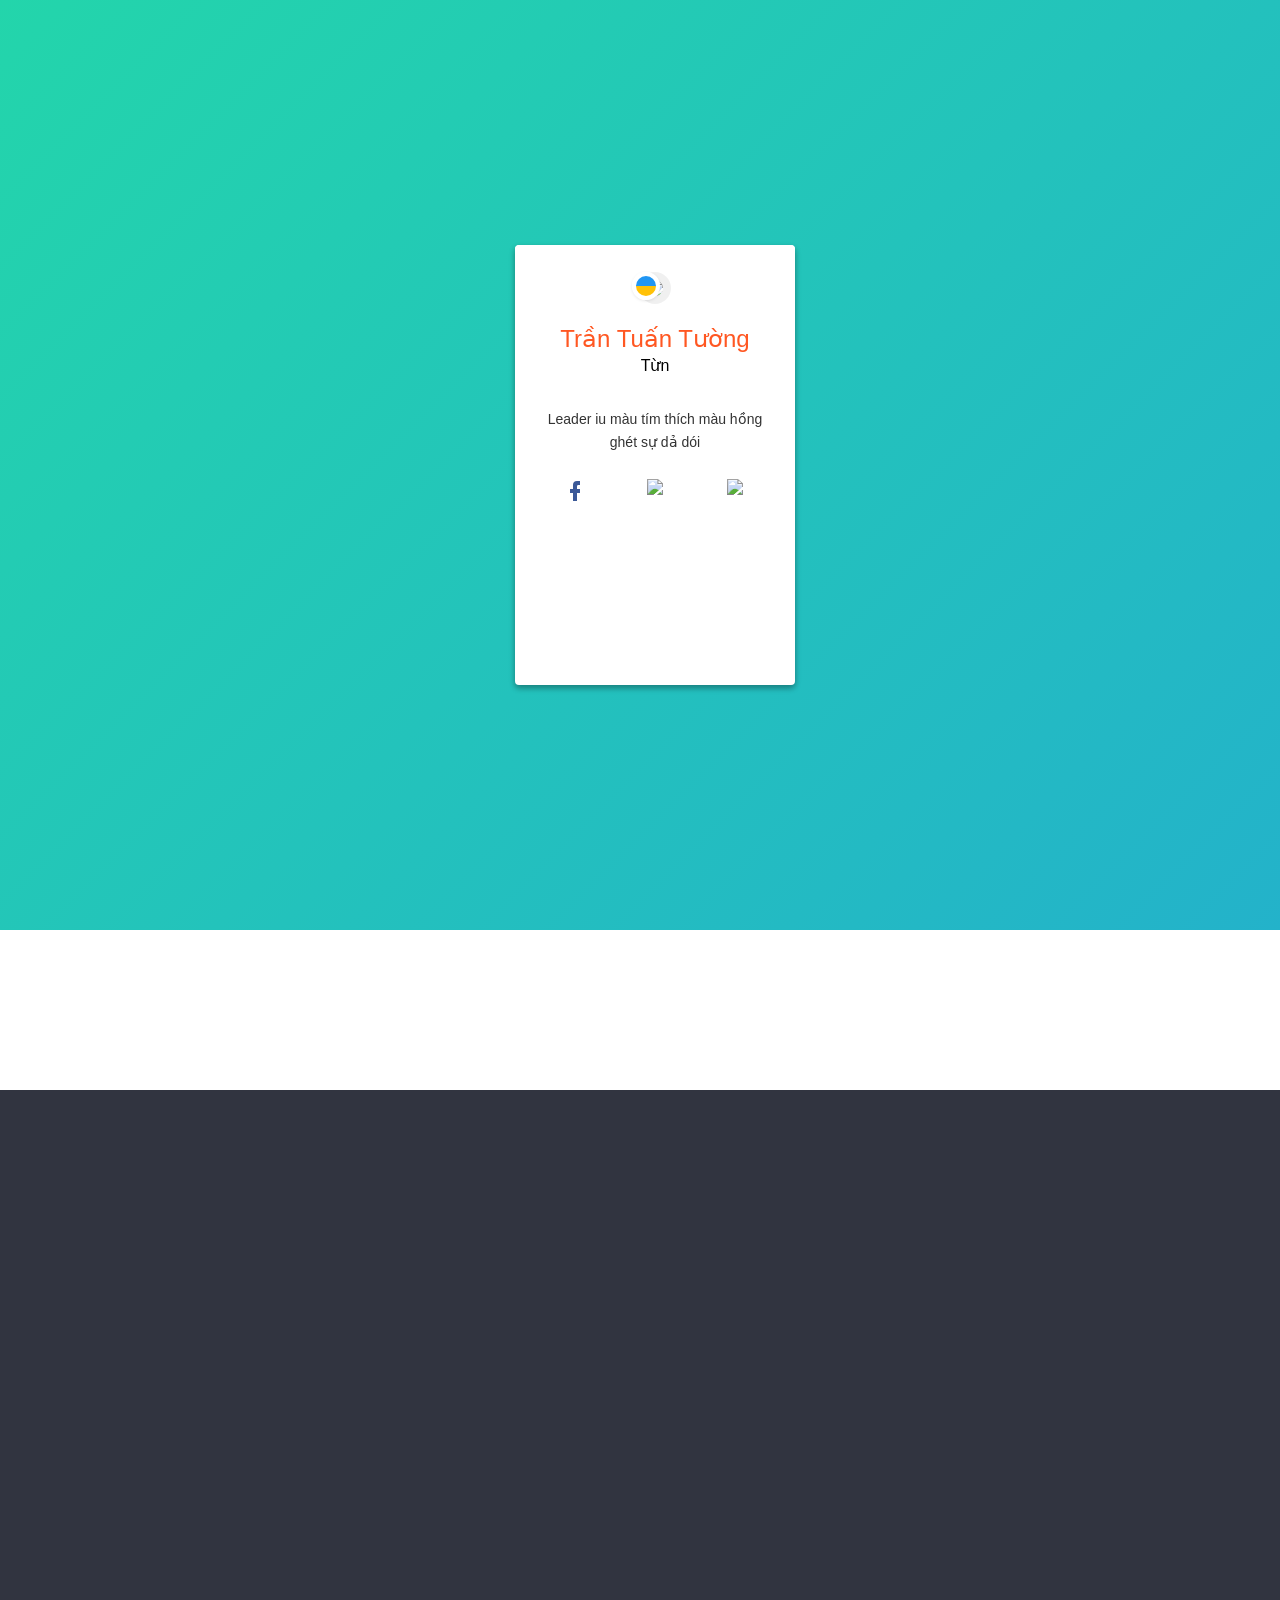
==== index.html @ d32b8d54 "Add files via upload" ====
<!DOCTYPE html>
<html>
<head>
<title>Từn's in4</title>
</head>
<body>

    <link href="main.css" rel="stylesheet"/>
    <div id="gradient" style="width:100%;height:100%;border:0;padding:15px; position:fixed;bottom:0;right:0;top:0;left:0;z-index:999;animation: gradient 10s ease infinite;">
    <aside class="profile-card">
        <header>
            <a href="#">
                <img id="avt" src="https://scontent.xx.fbcdn.net/v/t1.15752-9/277255064_1029667641308838_6102485090752912486_n.jpg?_nc_cat=102&ccb=1-5&_nc_sid=aee45a&_nc_ohc=7iEzgx5LqRQAX_VczFo&_nc_ad=z-m&_nc_cid=0&_nc_ht=scontent.xx&oh=03_AVLDTEzOoc3tFq3b-8UCu_e9IR-CbY4pYrvMOWHlym23Hw&oe=6270468F" />
            </a>
            <h1 id="name">Trần Tuấn Tường</h1>
            <h2 id="nickname">Từn</h2>
        </header>
        <div class="profile-bio">
            <p id="bio">Leader iu màu tím thích màu hồng ghét sự dả dói</p>
       
        </div>
        <ul class="profile-social-links">
            <li class="listSocial">
                <a id="linkFb" href="https://www.facebook.com/tuantuongne">
                    <svg viewBox="0 0 24 24">
                        <path fill="#3b5998" d="M17,2V2H17V6H15C14.31,6 14,6.81 14,7.5V10H14L17,10V14H14V22H10V14H7V10H10V6A4,4 0 0,1 14,2H17Z" />
                    </svg>
                </a>
            </li>
            <li class="listSocial">
                <a id="linkMes" href="//m.me/tuantuongne">
                    <img src="https://img-cache.coccoc.com/image?url=https://upload.wikimedia.org/wikipedia/commons/b/be/Facebook_Messenger_logo_2020.svg&f=w"/>
                </a>
            </li>
            <li class="listSocial">
                <a id="linkTiktok" href="nhatanh.html">
                    <img src="https://scontent.fsgn13-1.fna.fbcdn.net/v/t1.15752-9/277111261_4964789676932556_346238382384127690_n.jpg?_nc_cat=102&ccb=1-5&_nc_sid=ae9488&_nc_ohc=ra3ZfHeccsIAX-yDZWH&_nc_ht=scontent.fsgn13-1.fna&oh=03_AVIHroN0ML_Vxlu8rzvRb2crkeLPha49bh03ODIdO7hD9A&oe=626E24D5"/>
                </a>
            </li>
        </ul>
    </aside>
    </div>
    <script>
      var avt = " https://scontent.xx.fbcdn.net/v/t1.15752-9/277255064_1029667641308838_6102485090752912486_n.jpg?_nc_cat=102&ccb=1-5&_nc_sid=aee45a&_nc_ohc=7iEzgx5LqRQAX_VczFo&_nc_ad=z-m&_nc_cid=0&_nc_ht=scontent.xx&oh=03_AVLDTEzOoc3tFq3b-8UCu_e9IR-CbY4pYrvMOWHlym23Hw&oe=6270468F ";
      var name =  " Trần Tuấn Tường ";
      var nickname = " Từn ";
      var bio =  " Leader iu màu tím thích màu hồng ghét sự dả dói ";
      var linkFb =  " https://www.facebook.com/tuantuongne ";
      var linkMes =  " //m.me/tuantuongne";
      var linkTiktok =  "nhatanh.html";
    </script>
    <script src="main.js" type="text/javascript"></script>
    

</body>
</html>
---- main.css ----
#gradient {
	background: linear-gradient(-45deg, #ee7752, #e73c7e, #23a6d5, #23d5ab);
	background-size: 400% 400%;
	-webkit-animation: gradient 15s ease infinite;
	        animation: gradient 15s ease infinite;
	height: 100vh;
  
    position: fixed;
	padding: 0px;
	margin: 0px;
	width: 100%;
	height: 100%;
	font: normal 14px/1.618em "Roboto", sans-serif;
	-webkit-font-smoothing: antialiased;
  	    animation: type 10s ease-in-out infinite;
    animation-delay: 1s;
}
  @-webkit-keyframes gradient {
	0% {
		background-position: 0% 50%;
	}
	50% {
		background-position: 100% 50%;
	}
	100% {
		background-position: 0% 50%;
	}
}

@keyframes gradient {
	0% {
		background-position: 0% 50%;
	}
	50% {
		background-position: 100% 50%;
	}
	100% {
		background-position: 0% 50%;
	}
}

  html{overflow:hidden;width:100%;height:100%}  
body:before {
    content: "";
    height: 0px;
    padding: 0px;
    border: 110em solid #313440;
	position: absolute;
	left: 50%;
	top: 100%;
    z-index: 2;
    display: block;
    -webkit-border-radius: 50%;
    border-radius: 50%;
	-webkit-transform: translate(-50%, -50%);
	transform: translate(-50%, -50%);
    -webkit-animation: puff_portrait 0.5s 1.8s cubic-bezier(0.55, 0.055, 0.675, 0.19) forwards, borderRadius 0.2s 2.3s linear forwards;
    animation: puff_portrait 0.5s 1.8s cubic-bezier(0.55, 0.055, 0.675, 0.19) forwards, borderRadius 0.2s 2.3s linear forwards;
}
h1, h2 {
    font-weight: 400;
    margin: 0px 0px 5px 0px;
}
h1 {
    font-size: 24px;
}
h2 {
    font-size: 16px;
}
p {
    margin: 0px;
}
.profile-card {
	background: #FFB300;
	width: 56px;
	height: 56px;
	position: absolute;
	left: 50%;
	top: 50%;
    z-index: 2;
	overflow: hidden;
    opacity: 0;
    margin-top: 70px;
	-webkit-transform: translate(-50%, -50%);
	transform: translate(-50%, -50%);
	-webkit-border-radius: 50%;
	border-radius: 50%;
	-webkit-box-shadow: 0px 3px 6px rgba(0, 0, 0, 0.16), 0px 3px 6px rgba(0, 0, 0, 0.23);
	box-shadow: 0px 3px 6px rgba(0 ,0, 0, 0.16), 0px 3px 6px rgba(0, 0, 0, 0.23);
    -webkit-animation: init 0.5s 0.2s cubic-bezier(0.55, 0.055, 0.675, 0.19) forwards, moveDown 1s 0.8s cubic-bezier(0.6, -0.28, 0.735, 0.045) forwards, moveUp 1s 1.8s cubic-bezier(0.175, 0.885, 0.32, 1.275) forwards, materia_landscape 0.5s 2.7s cubic-bezier(0.86, 0, 0.07, 1) forwards;
    animation: init 0.5s 0.2s cubic-bezier(0.55, 0.055, 0.675, 0.19) forwards, moveDown 1s 0.8s cubic-bezier(0.6, -0.28, 0.735, 0.045) forwards, moveUp 1s 1.8s cubic-bezier(0.175, 0.885, 0.32, 1.275) forwards, materia_landscape 0.5s 2.7s cubic-bezier(0.86, 0, 0.07, 1) forwards;
}
.profile-card header {
    width: 179px;
    height: 280px;
    padding: 40px 20px 30px 20px;
    display: inline-block;
    float: left;
    border-right: 2px dashed #EEEEEE;
	background: #FFFFFF;
    color: #000000;
    margin-top: 50px;
    opacity: 0;
    text-align: center;
    -webkit-animation: moveIn 1s 3.1s ease forwards;
    animation: moveIn 1s 3.1s ease forwards;
}
.profile-card header h1 {
    color: #FF5722;
}
.profile-card header a {
    display: inline-block;
    text-align: center;
    position: relative;
    margin: 25px 30px;
}
.profile-card header a:after {
	position: absolute;
    content: "";
	bottom: 3px;
	right: 3px;
	width: 20px;
	height: 20px;
    border: 4px solid #FFFFFF;
    -webkit-transform: scale(0);
    transform: scale(0);
    background: -webkit-linear-gradient(top, #2196F3 0%, #2196F3 50%, #FFC107 50%, #FFC107 100%);
    background: linear-gradient(#2196F3 0%, #2196F3 50%, #FFC107 50%, #FFC107 100%);
    -webkit-border-radius: 50%;
    border-radius: 50%;
    -webkit-box-shadow: 0px 1px 3px rgba(0, 0, 0, 0.1);
    box-shadow: 0px 1px 3px rgba(0, 0, 0, 0.1);
    -webkit-animation: scaleIn 0.3s 3.5s ease forwards;
    animation: scaleIn 0.3s 3.5s ease forwards;
}
.profile-card header a > img {
    width: 120px;
    max-width: 100%;
    -webkit-border-radius: 50%;
    border-radius: 50%;
    -webkit-transition: -webkit-box-shadow 0.3s ease;
    transition: box-shadow 0.3s ease;
    -webkit-box-shadow: 0px 0px 0px 8px rgba(0, 0, 0, 0.06);
    box-shadow: 0px 0px 0px 8px rgba(0, 0, 0, 0.06);
}
.profile-card header a:hover > img {
    -webkit-box-shadow: 0px 0px 0px 12px rgba(0, 0, 0, 0.1);
    box-shadow: 0px 0px 0px 12px rgba(0, 0, 0, 0.1);
}
.profile-card .profile-bio {
    width: 175px;        
    height: 180px;
    display: inline-block;
    float: right;
    padding: 50px 20px 30px 20px;
	background: #FFFFFF;
    color: #333333;
    margin-top: 50px;
    text-align: center;
    opacity: 0;
    -webkit-animation: moveIn 1s 3.1s ease forwards;
    animation: moveIn 1s 3.1s ease forwards;
}
.profile-social-links {
    width: 288px;        
    float: right;
    margin: 0px;
    padding: 15px 20px;
	background: #FFFFFF;
    margin-top: 50px;
    text-align: center;
    opacity: 0;
    -webkit-box-sizing: border-box;
    box-sizing: border-box;
    -webkit-animation: moveIn 1s 3.1s ease forwards;
    animation: moveIn 1s 3.1s ease forwards;
}
.profile-social-links li {
    list-style: none;
    margin: -5px 0px 0px 0px;
    padding: 0px;
    float: left;
    width: 33.3%;
    text-align: center;
}
.profile-social-links li a {
    display: inline-block;
    width: 24px;
    height: 24px;
    padding: 6px;
    position: relative;
    overflow: hidden!important;
    -webkit-border-radius: 50%;
    border-radius: 50%;
}
.profile-social-links li a img {
    position: relative;
    z-index: 1;
}
.profile-social-links li a:before {
    display: block;
    content: "";
    background: rgba(0, 0, 0, 0.3);
    position: absolute;
    left: 0px;
    top: 0px;
    width: 36px;
    height: 36px;
    opacity: 1;
    -webkit-transition: transform 0.4s ease, opacity 1s ease-out;
    transition: transform 0.4s ease, opacity 1s ease-out;
    -webkit-transform: scale3d(0, 0, 1);
    transform: scale3d(0, 0, 1);
    -webkit-border-radius: 50%;
    border-radius: 50%;
}
.profile-social-links li a:hover:before {
    -webkit-animation: ripple 1s ease forwards;
    animation: ripple 1s ease forwards;
}
.profile-social-links li a img,
.profile-social-links li a svg {
    width: 24px;
}


@media screen and (min-aspect-ratio: 4/3) {
    body {
        background-size: 100% auto;
    }
    body:before {
        width: 0px;
    }
    @-webkit-keyframes puff {
        0% {
            top: 100%;
            width: 0px;
            padding-bottom: 0px;
        }
    	100% {
            top: 50%;
            width: 100%;
            padding-bottom: 100%;
        }	
    }
    @keyframes puff {
        0% {
            top: 100%;
            width: 0px;
            padding-bottom: 0px;
        }
    	100% {
            top: 50%;
            width: 100%;
            padding-bottom: 100%;
        }	
    }
}
@media screen and (min-height: 480px) {
	.profile-card {
		-webkit-animation: init 0.5s 0.2s cubic-bezier(0.55, 0.055, 0.675, 0.19) forwards, moveDown 1s 0.8s cubic-bezier(0.6, -0.28, 0.735, 0.045) forwards, moveUp 1s 1.8s cubic-bezier(0.175, 0.885, 0.32, 1.275) forwards, materia_portrait 0.5s 2.7s cubic-bezier(0.86, 0, 0.07, 1) forwards;
		animation: init 0.5s 0.2s cubic-bezier(0.55, 0.055, 0.675, 0.19) forwards, moveDown 1s 0.8s cubic-bezier(0.6, -0.28, 0.735, 0.045) forwards, moveUp 1s 1.8s cubic-bezier(0.175, 0.885, 0.32, 1.275) forwards, materia_portrait 0.5s 2.7s cubic-bezier(0.86, 0, 0.07, 1) forwards;
	}
	.profile-card header {
        width: auto;
        height: auto;
        padding: 30px 20px;
        display: block;
        float: none;
        border-right: none;
    }
    .profile-card .profile-bio {
        width: auto;
        height: auto;
        padding: 15px 20px 30px 20px;
        display: block;
        float: none; 
    }
    .profile-social-links {
        width: 100%;       
        display: block;
        float: none; 
    }
}
@media screen and (min-aspect-ratio: 4/3) {
    body {
        background-size: 100% auto;
    }
    body:before {
        width: 0px;
		-webkit-animation: puff_landscape 0.5s 1.8s cubic-bezier(0.55, 0.055, 0.675, 0.19) forwards, borderRadius 0.2s 2.3s linear forwards;
		animation: puff_landscape 0.5s 1.8s cubic-bezier(0.55, 0.055, 0.675, 0.19) forwards, borderRadius 0.2s 2.3s linear forwards;
	}
}
@-webkit-keyframes init {
    0% {
    	width: 0px;
    	height: 0px;
    }
	100% {
        width: 56px;
        height: 56px;
        margin-top: 0px;
        opacity: 1;
    }	
}
@keyframes init {
    0% {
    	width: 0px;
    	height: 0px;
    }
	100% {
        width: 56px;
        height: 56px;
        margin-top: 0px;
        opacity: 1;
    }	
}
@-webkit-keyframes puff_portrait {
    0% {
        top: 100%;
        height: 0px;
        padding: 0px;
    }
	100% {
        top: 50%;
        height: 100%;
        padding: 0px 100%;
    }	
}
@keyframes puff_portrait {
    0% {
        top: 100%;
        height: 0px;
        padding: 0px;
    }
	100% {
        top: 50%;
        height: 100%;
        padding: 0px 100%;
    }	
}
@-webkit-keyframes puff_landscape {
	0% {
		top: 100%;
		width: 0px;
		padding-bottom: 0px;
	}
	100% {
		top: 50%;
		width: 100%;
		padding-bottom: 100%;
	}	
}
@keyframes puff_landscape {
	0% {
		top: 100%;
		width: 0px;
		padding-bottom: 0px;
	}
	100% {
		top: 50%;
		width: 100%;
		padding-bottom: 100%;
	}	
}
@-webkit-keyframes borderRadius {
    0% {
        -webkit-border-radius: 50%;
    }
	100% {
        -webkit-border-radius: 0px;
    }	
}
@keyframes borderRadius {
    0% {
        -webkit-border-radius: 50%;
    }
	100% {
        border-radius: 0px;
    }	
}
@-webkit-keyframes moveDown {
    0% {
   	    top: 50%;
    }
	50% {
	   top: 40%;
    }
    100% {
       top: 100%;
    }	
}
@keyframes moveDown {
    0% {
   	    top: 50%;
    }
	50% {
	   top: 40%;
    }
    100% {
       top: 100%;
    }	
}
@-webkit-keyframes moveUp {
    0% {
        background: #FFB300;
        top: 100%;
    }
	50% {
	   top: 40%;
    }
    100% {
       top: 50%;
       background: #E0E0E0;
    }	
}
@keyframes moveUp {
    0% {
        background: #FFB300;
        top: 100%;
    }
	50% {
	   top: 40%;
    }
    100% {
       top: 50%;
       background: #E0E0E0;
    }	
}
@-webkit-keyframes materia_landscape {
    0% {
        background: #E0E0E0;
    }
    50% {
        -webkit-border-radius: 4px;
    }
    100% {
        width: 440px;
        height: 280px;
        background: #FFFFFF;
        -webkit-border-radius: 4px;
    }
}
@keyframes materia_landscape {
    0% {
        background: #E0E0E0;
    }
    50% {
        border-radius: 4px;
    }
    100% {
        width: 440px;
        height: 280px;
        background: #FFFFFF;
        border-radius: 4px;
    }
}
@-webkit-keyframes materia_portrait {
	0% {
		background: #E0E0E0;
	}
	50% {
		-webkit-border-radius: 4px;
	}
	100% {
		width: 280px;
		height: 440px;
		background: #FFFFFF;
		-webkit-border-radius: 4px;
	}
}
@keyframes materia_portrait {
	0% {
		background: #E0E0E0;
	}
	50% {
		border-radius: 4px;
	}
	100% {
		width: 280px;
		height: 440px;
		background: #FFFFFF;
		border-radius: 4px;
	}
}
@-webkit-keyframes moveIn {
    0% {
        margin-top: 50px;
        opacity: 0;
    }
	100% { 
        opacity: 1;
        margin-top: -20px;
    }	
}
@keyframes moveIn {
    0% {
        margin-top: 50px;
        opacity: 0;
    }
	100% { 
        opacity: 1;
        margin-top: -20px;
    }	
}
@-webkit-keyframes scaleIn {
    0% {
        -webkit-transform: scale(0);
    }
	100% { 
        -webkit-transform: scale(1);
    }	
}
@keyframes scaleIn {
    0% {
        transform: scale(0);
    }
	100% { 
        transform: scale(1);
    }	
}
@-webkit-keyframes ripple {
    0% {
        transform: scale3d(0, 0, 0); 
    }
    50%, 100% {
        -webkit-transform: scale3d(1, 1, 1);
    }
    100% {
        opacity: 0;
    }
}
@keyframes ripple {
    0% {
        transform: scale3d(0, 0, 0); 
    }
    50%, 100% {
        transform: scale3d(1, 1, 1);
    }
    100% {
        opacity: 0;
    }
}
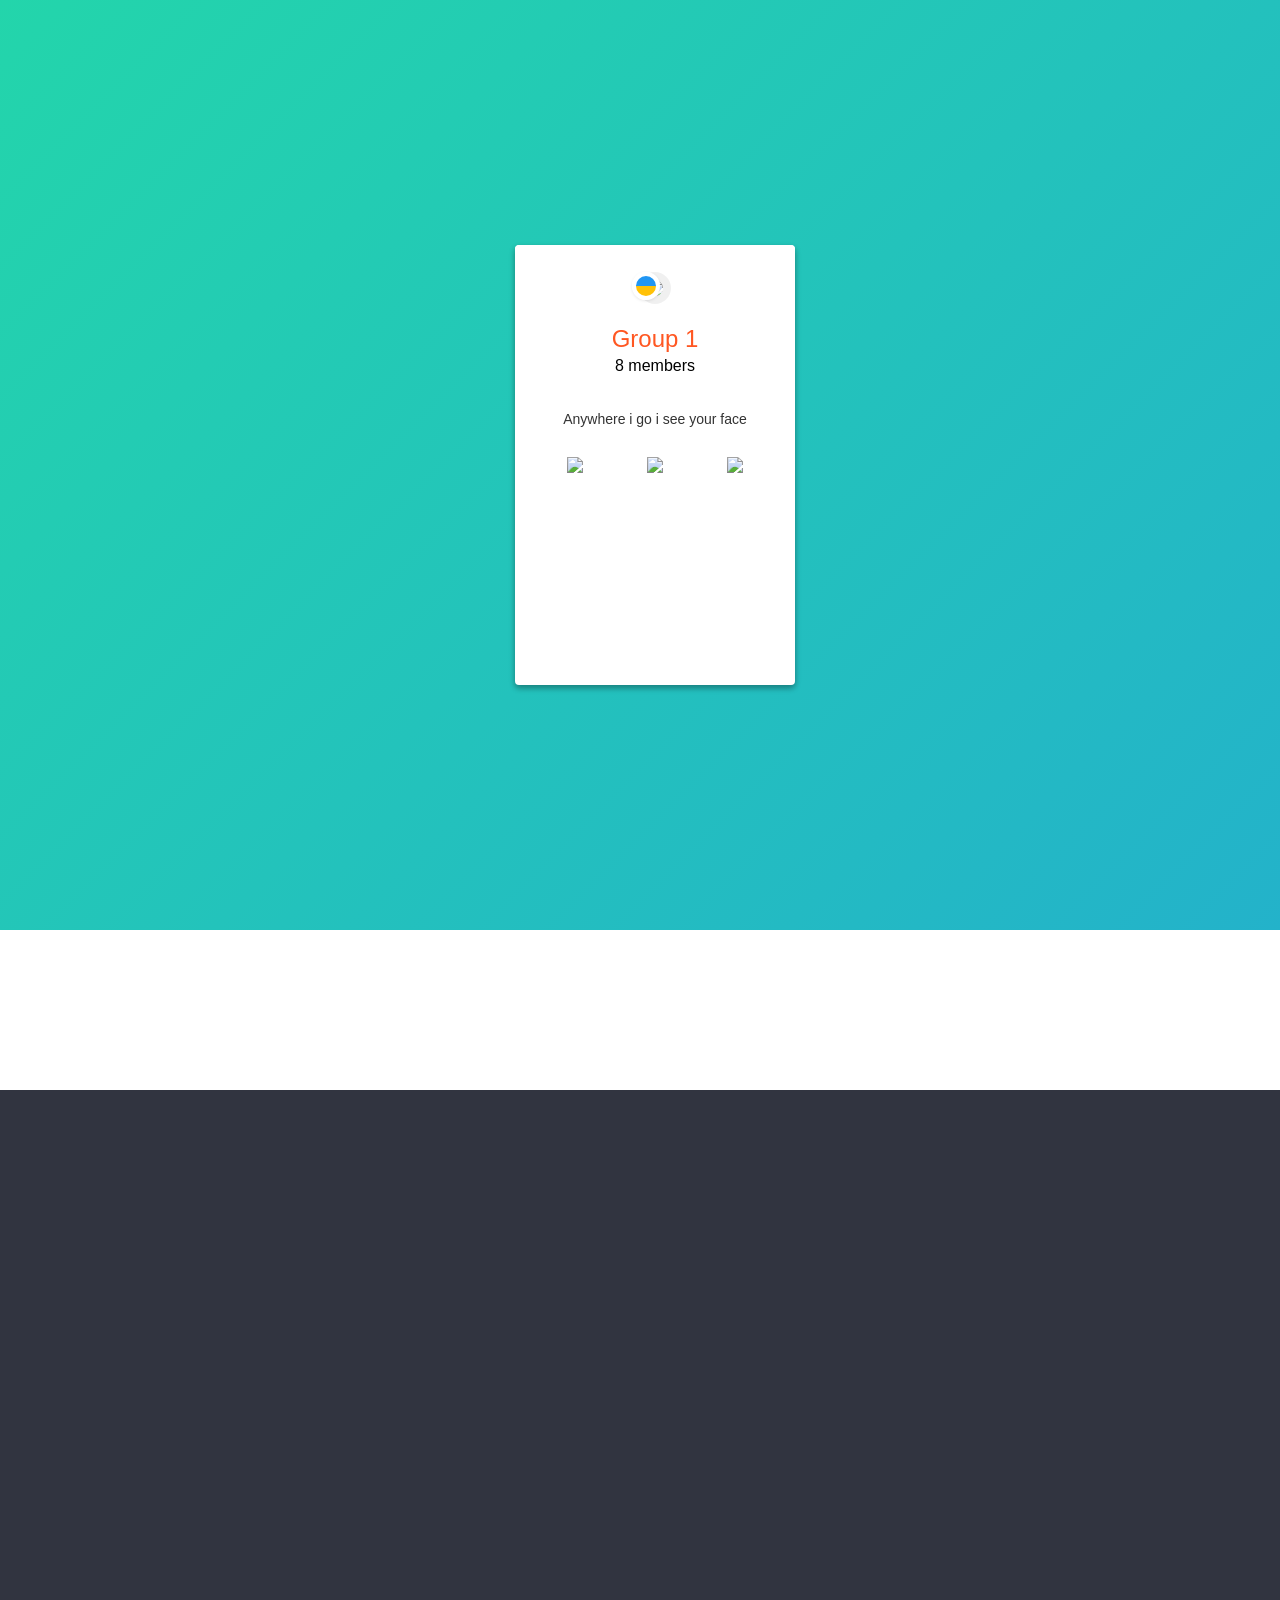
==== commit 472dbbf2: "Update index.html" ====
--- a/index.html
+++ b/index.html
@@ -1,7 +1,7 @@
 <!DOCTYPE html>
 <html>
 <head>
-<title>Từn's in4</title>
+<title>Group 1's in4</title>
 </head>
 <body>
 
@@ -10,30 +10,31 @@
     <aside class="profile-card">
         <header>
             <a href="#">
-                <img id="avt" src="https://scontent.xx.fbcdn.net/v/t1.15752-9/277255064_1029667641308838_6102485090752912486_n.jpg?_nc_cat=102&ccb=1-5&_nc_sid=aee45a&_nc_ohc=7iEzgx5LqRQAX_VczFo&_nc_ad=z-m&_nc_cid=0&_nc_ht=scontent.xx&oh=03_AVLDTEzOoc3tFq3b-8UCu_e9IR-CbY4pYrvMOWHlym23Hw&oe=6270468F" />
+                <img id="avt" src="GROUP 1.gif" />
             </a>
-            <h1 id="name">Trần Tuấn Tường</h1>
-            <h2 id="nickname">Từn</h2>
+            <h1 id="name">Group 1</h1>
+            <h2 id="nickname">8 members</h2>
         </header>
         <div class="profile-bio">
-            <p id="bio">Leader iu màu tím thích màu hồng ghét sự dả dói</p>
+            <p id="bio">Anywhere i go i see your face</p>
        
         </div>
         <ul class="profile-social-links">
             <li class="listSocial">
-                <a id="linkFb" href="https://www.facebook.com/tuantuongne">
-                    <svg viewBox="0 0 24 24">
+                <a id="linkFb" href="khue.html">
+                    <!-- <svg viewBox="0 0 24 24">
                         <path fill="#3b5998" d="M17,2V2H17V6H15C14.31,6 14,6.81 14,7.5V10H14L17,10V14H14V22H10V14H7V10H10V6A4,4 0 0,1 14,2H17Z" />
-                    </svg>
+                    </svg> -->
+                    <img src="https://scontent.xx.fbcdn.net/v/t1.15752-9/277703085_1181845495969632_6409596768242820490_n.jpg?_nc_cat=108&ccb=1-5&_nc_sid=aee45a&_nc_ohc=SPD3KCX5wvsAX8t4wO3&_nc_ad=z-m&_nc_cid=0&_nc_ht=scontent.xx&oh=03_AVI6PDRb1D1GUJcq6LgKUWaQwaTwouU9-EX0RiMBAl5zJg&oe=62710A3C"/>
                 </a>
             </li>
             <li class="listSocial">
-                <a id="linkMes" href="//m.me/tuantuongne">
-                    <img src="https://img-cache.coccoc.com/image?url=https://upload.wikimedia.org/wikipedia/commons/b/be/Facebook_Messenger_logo_2020.svg&f=w"/>
+                <a id="linkMes" href="https://group1hdes.github.io/">
+                    <img src="https://www.mcicon.com/wp-content/uploads/2020/12/Holidays_Game_1-copy-11.jpg"/>
                 </a>
             </li>
             <li class="listSocial">
-                <a id="linkTiktok" href="nhatanh.html">
+                <a id="linkTiktok" href="tuong.html">
                     <img src="https://scontent.fsgn13-1.fna.fbcdn.net/v/t1.15752-9/277111261_4964789676932556_346238382384127690_n.jpg?_nc_cat=102&ccb=1-5&_nc_sid=ae9488&_nc_ohc=ra3ZfHeccsIAX-yDZWH&_nc_ht=scontent.fsgn13-1.fna&oh=03_AVIHroN0ML_Vxlu8rzvRb2crkeLPha49bh03ODIdO7hD9A&oe=626E24D5"/>
                 </a>
             </li>
@@ -41,16 +42,16 @@
     </aside>
     </div>
     <script>
-      var avt = " https://scontent.xx.fbcdn.net/v/t1.15752-9/277255064_1029667641308838_6102485090752912486_n.jpg?_nc_cat=102&ccb=1-5&_nc_sid=aee45a&_nc_ohc=7iEzgx5LqRQAX_VczFo&_nc_ad=z-m&_nc_cid=0&_nc_ht=scontent.xx&oh=03_AVLDTEzOoc3tFq3b-8UCu_e9IR-CbY4pYrvMOWHlym23Hw&oe=6270468F ";
-      var name =  " Trần Tuấn Tường ";
-      var nickname = " Từn ";
-      var bio =  " Leader iu màu tím thích màu hồng ghét sự dả dói ";
-      var linkFb =  " https://www.facebook.com/tuantuongne ";
-      var linkMes =  " //m.me/tuantuongne";
-      var linkTiktok =  "nhatanh.html";
+      var avt = " GROUP 1.gif ";
+      var name =  " Group 1 ";
+      var nickname = " 8 members ";
+      var bio =  " Anywhere i go i see your face ";
+      var linkFb =  " khue.html ";
+      var linkMes =  " https://group1hdes.github.io/";
+      var linkTiktok =  "tuong.html";
     </script>
     <script src="main.js" type="text/javascript"></script>
     
 
 </body>
-</html>+</html>
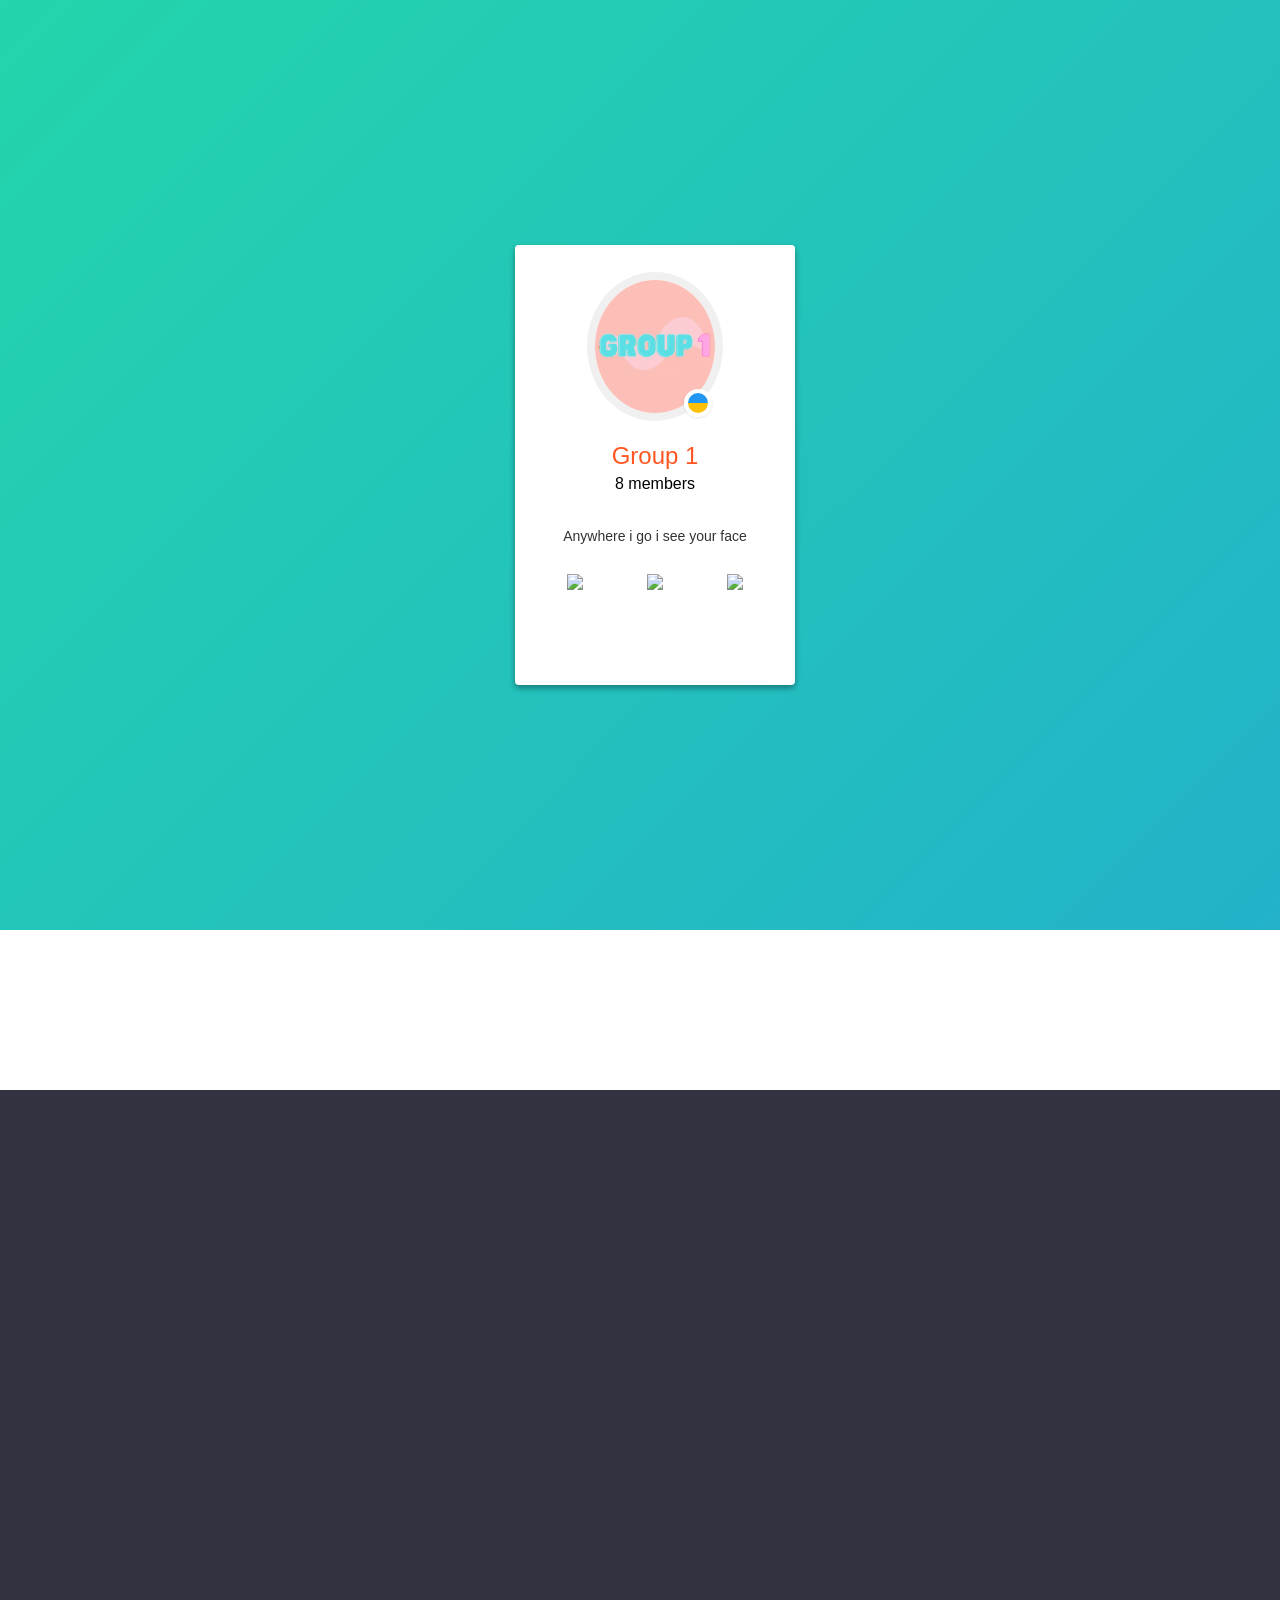
==== commit 157c0a2f: "Update index.html" ====
--- a/index.html
+++ b/index.html
@@ -1,7 +1,7 @@
 <!DOCTYPE html>
 <html>
 <head>
-<title>Group 1's in4</title>
+<title>Group 1's In4</title>
 </head>
 <body>
 
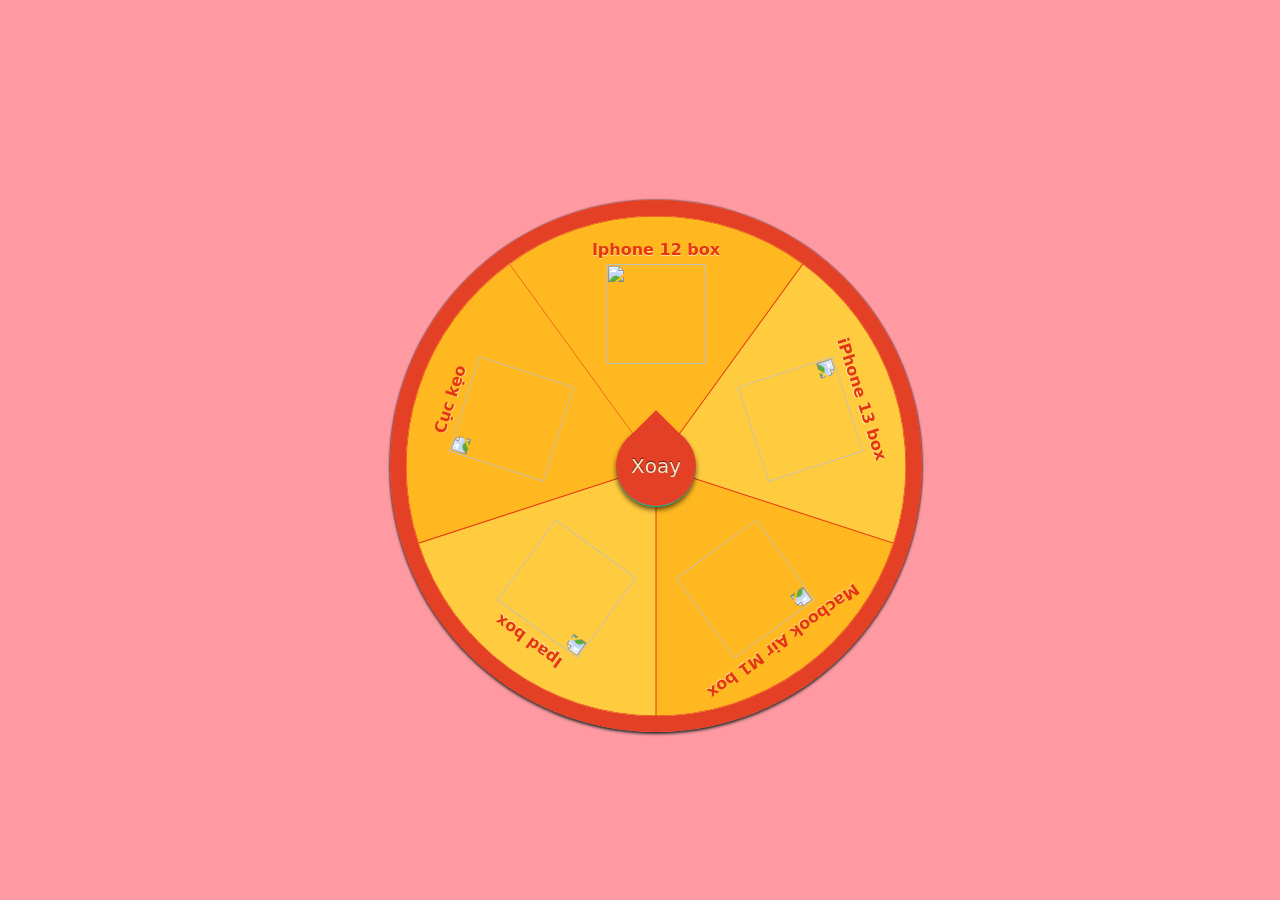
==== commit 26abb8a3: "Add files via upload" ====
--- a/index.html
+++ b/index.html
@@ -1,57 +1,165 @@
-<!DOCTYPE html>
-<html>
-<head>
-<title>Group 1's In4</title>
-</head>
-<body>
-
-    <link href="main.css" rel="stylesheet"/>
-    <div id="gradient" style="width:100%;height:100%;border:0;padding:15px; position:fixed;bottom:0;right:0;top:0;left:0;z-index:999;animation: gradient 10s ease infinite;">
-    <aside class="profile-card">
-        <header>
-            <a href="#">
-                <img id="avt" src="GROUP 1.gif" />
-            </a>
-            <h1 id="name">Group 1</h1>
-            <h2 id="nickname">8 members</h2>
-        </header>
-        <div class="profile-bio">
-            <p id="bio">Anywhere i go i see your face</p>
-       
-        </div>
-        <ul class="profile-social-links">
-            <li class="listSocial">
-                <a id="linkFb" href="khue.html">
-                    <!-- <svg viewBox="0 0 24 24">
-                        <path fill="#3b5998" d="M17,2V2H17V6H15C14.31,6 14,6.81 14,7.5V10H14L17,10V14H14V22H10V14H7V10H10V6A4,4 0 0,1 14,2H17Z" />
-                    </svg> -->
-                    <img src="https://scontent.xx.fbcdn.net/v/t1.15752-9/277703085_1181845495969632_6409596768242820490_n.jpg?_nc_cat=108&ccb=1-5&_nc_sid=aee45a&_nc_ohc=SPD3KCX5wvsAX8t4wO3&_nc_ad=z-m&_nc_cid=0&_nc_ht=scontent.xx&oh=03_AVI6PDRb1D1GUJcq6LgKUWaQwaTwouU9-EX0RiMBAl5zJg&oe=62710A3C"/>
-                </a>
-            </li>
-            <li class="listSocial">
-                <a id="linkMes" href="https://group1hdes.github.io/">
-                    <img src="https://www.mcicon.com/wp-content/uploads/2020/12/Holidays_Game_1-copy-11.jpg"/>
-                </a>
-            </li>
-            <li class="listSocial">
-                <a id="linkTiktok" href="tuong.html">
-                    <img src="https://scontent.fsgn13-1.fna.fbcdn.net/v/t1.15752-9/277111261_4964789676932556_346238382384127690_n.jpg?_nc_cat=102&ccb=1-5&_nc_sid=ae9488&_nc_ohc=ra3ZfHeccsIAX-yDZWH&_nc_ht=scontent.fsgn13-1.fna&oh=03_AVIHroN0ML_Vxlu8rzvRb2crkeLPha49bh03ODIdO7hD9A&oe=626E24D5"/>
-                </a>
-            </li>
-        </ul>
-    </aside>
-    </div>
-    <script>
-      var avt = " GROUP 1.gif ";
-      var name =  " Group 1 ";
-      var nickname = " 8 members ";
-      var bio =  " Anywhere i go i see your face ";
-      var linkFb =  " khue.html ";
-      var linkMes =  " https://group1hdes.github.io/";
-      var linkTiktok =  "tuong.html";
-    </script>
-    <script src="main.js" type="text/javascript"></script>
-    
-
-</body>
-</html>
+<!DOCTYPE html>
+<html lang="en">
+  <head>
+    <meta charset="UTF-8" />
+    <meta name="viewport" content="width=device-width, initial-scale=1.0" />
+    <title>Ét Ô Ét</title>
+    <link rel="stylesheet" href="css/typo/typo.css" />
+    <link rel="stylesheet" href="css/hc-canvas-luckwheel.css" />
+    <style>
+      .hc-luckywheel{
+        position:fixed;
+        top: 50%;
+        left: 50%;
+        margin-top: -250px;
+        margin-left: -250px;
+      }
+    </style>
+  </head>
+  <body class="bg">
+    <div class="wrapper typo" id="wrapper">
+      <section id="luckywheel" class="hc-luckywheel">
+        <div class="hc-luckywheel-container">
+          <canvas class="hc-luckywheel-canvas" width="500px" height="500px"
+            >Vòng Xoay May Mắn</canvas
+          >
+        </div>
+        <a class="hc-luckywheel-btn" href="javascript:;">Xoay</a>
+      </section>
+    </div>
+</style>
+    <script src="https://cdn.jsdelivr.net/npm/sweetalert2@9"></script>
+    <script src="js/hc-canvas-luckwheel.js"></script>
+    <script>
+      var isPercentage = true;
+      var prizes = [
+              {
+                text: "Iphone 12 box",
+                img: "https://p.turbosquid.com/ts-thumb/ab/6zLSIH/Od/12box50001/png/1627377683/600x600/fit_q87/d6d2e4004cd1f71a2582e50f79b766625e06d229/12box50001.jpg",
+                number: 1, // 1%,
+                percentpage: 0.2 // 1%
+              },
+              {
+                text: "iPhone 13 box",
+                img: "https://www.tilifony.com/content/media/large/adf5bd5f-iphone-13-box-content.png",
+                number: 1,
+                percentpage: 0.2 // 5%
+              },
+              {
+                text: "Macbook Air M1 box",
+                img: "https://masta.vn/wp-content/uploads/2020/11/macbook-air_gold-rose-chay-m1.jpg",
+                number : 1,
+                percentpage: 0.2 // 10%
+              },
+              {
+                text: "Ipad box",
+                img: "https://i.ytimg.com/vi/fHwFkYZi-uQ/hq720.jpg?sqp=-oaymwEhCK4FEIIDSFryq4qpAxMIARUAAAAAGAElAADIQj0AgKJD&rs=AOn4CLA6bpD-Mb605tuadlKJPqqP9rCrWA",
+                number: 1,
+                percentpage: 0.2 // 24%
+              },
+              {
+                text: "Cục kẹo",
+                img: "https://cdn.pixabay.com/photo/2020/01/29/19/10/lollypop-4803370_960_720.png",
+                number: 1,
+                percentpage: 0.2 // 60%
+              },
+            ];
+      document.addEventListener(
+        "DOMContentLoaded",
+        function() {
+          hcLuckywheel.init({
+            id: "luckywheel",
+            config: function(callback) {
+              callback &&
+                callback(prizes);
+            },
+            mode : "both",
+            getPrize: function(callback) {
+              var rand = randomIndex(prizes);
+              var chances = rand;
+              callback && callback([rand, chances]);
+            },
+            gotBack: function(data) {
+              if(data == null){
+                Swal.fire(
+                  'Chương trình kết thúc',
+                  'Đã hết phần thưởng',
+                  'error'
+                )
+              } else if (data == 'Chúc bạn may mắn lần sau'){
+                Swal.fire(
+                  'Bạn không trúng thưởng',
+                  data,
+                  'error'
+                )
+              } else{
+                Swal.fire(
+                  'Đã trúng giải',
+                  data,
+                  'success'
+                )
+              }
+            }
+          });
+        },
+        false
+      );
+      function randomIndex(prizes){
+        if(isPercentage){
+          var counter = 1;
+          for (let i = 0; i < prizes.length; i++) {
+            if(prizes[i].number == 0){
+              counter++
+            }
+          }
+          if(counter == prizes.length){
+            return null
+          }
+          let rand = Math.random();
+          let prizeIndex = null;
+          console.log(rand);
+          switch (true) {
+            case rand < prizes[4].percentpage:
+              prizeIndex = 4 ;
+              break;
+            case rand < prizes[4].percentpage + prizes[3].percentpage:
+              prizeIndex = 3;
+              break;
+            case rand < prizes[4].percentpage + prizes[3].percentpage + prizes[2].percentpage:
+              prizeIndex = 2;
+              break;
+            case rand < prizes[4].percentpage + prizes[3].percentpage + prizes[2].percentpage + prizes[1].percentpage:
+              prizeIndex = 1;
+              break;  
+            case rand < prizes[4].percentpage + prizes[3].percentpage + prizes[2].percentpage + prizes[1].percentpage  + prizes[0].percentpage:
+              prizeIndex = 0;
+              break;  
+          }
+          if(prizes[prizeIndex].number != 0){
+            prizes[prizeIndex].number = prizes[prizeIndex].number - 1
+            return prizeIndex
+          }else{
+            return randomIndex(prizes)
+          }
+        }else{
+          var counter = 0;
+          for (let i = 0; i < prizes.length; i++) {
+            if(prizes[i].number == 0){
+              counter++
+            }
+          }
+          if(counter == prizes.length){
+            return null
+          }
+          var rand = (Math.random() * (prizes.length)) >>> 0;
+          if(prizes[rand].number != 0){
+            prizes[rand].number = prizes[rand].number - 1
+            return rand
+          }else{
+            return randomIndex(prizes)
+          }
+        }
+      }
+    </script>
+  </body>
+</html>
--- a/css/typo/typo.css
+++ b/css/typo/typo.css
@@ -0,0 +1,309 @@
+@charset "utf-8";
+
+html {
+  color: #333;
+  background: #fff;
+  -webkit-text-size-adjust: 100%;
+  -ms-text-size-adjust: 100%;
+  text-rendering: optimizelegibility;
+}
+
+html.borderbox *, html.borderbox *:before, html.borderbox *:after {
+  -moz-box-sizing: border-box;
+  -webkit-box-sizing: border-box;
+  box-sizing: border-box;
+}
+
+body, dl, dt, dd, ul, ol, li, h1, h2, h3, h4, h5, h6, pre, code, form, fieldset, legend, input, textarea, p, blockquote, th, td, hr, button, article, aside, details, figcaption, figure, footer, header, menu, nav, section {
+  margin: 0;
+  padding: 0;
+}
+
+article, aside, details, figcaption, figure, footer, header, menu, nav, section {
+  display: block;
+}
+
+audio, canvas, video {
+  display: inline-block;
+}
+
+body, button, input, select, textarea {
+  font: 300 1em/1.8 PingFang SC, Lantinghei SC, Microsoft Yahei, Hiragino Sans GB, Microsoft Sans Serif, WenQuanYi Micro Hei, sans;
+}
+
+button::-moz-focus-inner,
+input::-moz-focus-inner {
+  padding: 0;
+  border: 0;
+}
+
+table {
+  border-collapse: collapse;
+  border-spacing: 0;
+}
+
+fieldset, img {
+  border: 0;
+}
+
+blockquote {
+  position: relative;
+  color: #999;
+  font-weight: 400;
+  border-left: 1px solid #1abc9c;
+  padding-left: 1em;
+  margin: 1em 3em 1em 2em;
+}
+
+@media only screen and ( max-width: 640px ) {
+  blockquote {
+    margin: 1em 0;
+  }
+}
+
+acronym, abbr {
+  border-bottom: 1px dotted;
+  font-variant: normal;
+}
+
+abbr {
+  cursor: help;
+}
+
+del {
+  text-decoration: line-through;
+}
+
+address, caption, cite, code, dfn, em, th, var {
+  font-style: normal;
+  font-weight: 400;
+}
+
+ul, ol {
+  list-style: none;
+}
+
+caption, th {
+  text-align: left;
+}
+
+q:before, q:after {
+  content: '';
+}
+
+sub, sup {
+  font-size: 75%;
+  line-height: 0;
+  position: relative;
+}
+
+:root sub, :root sup {
+  vertical-align: baseline; /* for ie9 and other modern browsers */
+}
+
+sup {
+  top: -0.5em;
+}
+
+sub {
+  bottom: -0.25em;
+}
+
+a {
+  color: #1abc9c;
+}
+
+a:hover {
+  text-decoration: underline;
+}
+
+.typo a {
+  border-bottom: 1px solid #1abc9c;
+}
+
+.typo a:hover {
+  border-bottom-color: #555;
+  color: #555;
+  text-decoration: none;
+}
+
+ins, a {
+  text-decoration: none;
+}
+
+u, .typo-u {
+  text-decoration: underline;
+}
+
+mark {
+  background: #fffdd1;
+  border-bottom: 1px solid #ffedce;
+  padding: 2px;
+  margin: 0 5px;
+}
+
+pre, code, pre tt {
+  font-family: Courier, 'Courier New', monospace;
+}
+
+pre {
+  background: #f8f8f8;
+  border: 1px solid #ddd;
+  padding: 1em 1.5em;
+  display: block;
+  -webkit-overflow-scrolling: touch;
+}
+
+hr {
+  border: none;
+  border-bottom: 1px solid #cfcfcf;
+  margin-bottom: 0.8em;
+  height: 10px;
+}
+
+small, .typo-small,
+figcaption {
+  font-size: 0.9em;
+  color: #888;
+}
+
+strong, b {
+  font-weight: bold;
+  color: #000;
+}
+
+[draggable] {
+  cursor: move;
+}
+
+.clearfix:before, .clearfix:after {
+  content: "";
+  display: table;
+}
+
+.clearfix:after {
+  clear: both;
+}
+
+.clearfix {
+  zoom: 1;
+}
+
+.textwrap, .textwrap td, .textwrap th {
+  word-wrap: break-word;
+  word-break: break-all;
+}
+
+.textwrap-table {
+  table-layout: fixed;
+}
+
+.serif {
+  font-family: Palatino, Optima, Georgia, serif;
+}
+
+.typo p, .typo pre, .typo ul, .typo ol, .typo dl, .typo form, .typo hr, .typo table,
+.typo-p, .typo-pre, .typo-ul, .typo-ol, .typo-dl, .typo-form, .typo-hr, .typo-table, blockquote {
+  margin-bottom: 1.2em
+}
+
+h1, h2, h3, h4, h5, h6 {
+  font-family: PingFang SC, Verdana, Helvetica Neue, Microsoft Yahei, Hiragino Sans GB, Microsoft Sans Serif, WenQuanYi Micro Hei, sans-serif;
+  font-weight: 100;
+  color: #000;
+  line-height: 1.35;
+}
+
+.typo h1, .typo h2, .typo h3, .typo h4, .typo h5, .typo h6,
+.typo-h1, .typo-h2, .typo-h3, .typo-h4, .typo-h5, .typo-h6 {
+  margin-top: 1.2em;
+  margin-bottom: 0.6em;
+  line-height: 1.35;
+}
+
+.typo h1, .typo-h1 {
+  font-size: 2em;
+}
+
+.typo h2, .typo-h2 {
+  font-size: 1.8em;
+}
+
+.typo h3, .typo-h3 {
+  font-size: 1.6em;
+}
+
+.typo h4, .typo-h4 {
+  font-size: 1.4em;
+}
+
+.typo h5, .typo h6, .typo-h5, .typo-h6 {
+  font-size: 1.2em;
+}
+
+/* 在文章中，应该还原 ul 和 ol 的样式 */
+.typo ul, .typo-ul {
+  margin-left: 1.3em;
+  list-style: disc;
+}
+
+.typo ol, .typo-ol {
+  list-style: decimal;
+  margin-left: 1.9em;
+}
+
+.typo li ul, .typo li ol, .typo-ul ul, .typo-ul ol, .typo-ol ul, .typo-ol ol {
+  margin-bottom: 0.8em;
+  margin-left: 2em;
+}
+
+.typo li ul, .typo-ul ul, .typo-ol ul {
+  list-style: circle;
+}
+
+.typo table th, .typo table td, .typo-table th, .typo-table td, .typo table caption {
+  border: 1px solid #ddd;
+  padding: 0.5em 1em;
+  color: #666;
+}
+
+.typo table th, .typo-table th {
+  background: #fbfbfb;
+}
+
+.typo table thead th, .typo-table thead th {
+  background: #f1f1f1;
+}
+
+.typo table caption {
+  border-bottom: none;
+}
+
+.typo-input, .typo-textarea {
+  -webkit-appearance: none;
+  border-radius: 0;
+}
+
+.typo-em, .typo em, legend, caption {
+  color: #000;
+  font-weight: inherit;
+}
+
+.typo-em {
+  position: relative;
+}
+
+.typo-em:after {
+  position: absolute;
+  top: 0.65em;
+  left: 0;
+  width: 100%;
+  overflow: hidden;
+  white-space: nowrap;
+  content: "・・・・・・・・・・・・・・・・・・・・・・・・・・・・・・・・・・・・・・・・・・・・・・・・・・・・・・・・・・・・・・・・・・・・・・・・・・・・・・・・・・・・・・・・・・・・・・・・・・・・";
+}
+
+/* Responsive images */
+.typo img {
+  max-width: 100%;
+}
--- a/css/hc-canvas-luckwheel.css
+++ b/css/hc-canvas-luckwheel.css
@@ -0,0 +1,126 @@
+.hc-luckywheel ul,
+.hc-luckywheel li {
+  margin: 0;
+  padding: 0;
+  list-style: none;
+}
+
+.hc-luckywheel {
+  position: relative;
+  width: 500px; /*Change this when change size*/
+  height: 500px; /*Change this when change size*/
+  border-radius: 50%;
+  border: 16px solid #e44025;
+  box-shadow: 0 2px 3px #333, 0 0 2px #000;
+}
+
+.hc-luckywheel-container {
+  position: absolute;
+  left: 0;
+  top: 0;
+  z-index: 1;
+  width: inherit;
+  height: inherit;
+  border-radius: inherit;
+  background-clip: padding-box;
+  background-color: #ffcb3f;
+  -webkit-transition: transform 6s ease;
+  transition: transform 6s ease;
+}
+
+.hc-luckywheel-container canvas {
+  width: inherit;
+  height: inherit;
+  border-radius: 50%;
+}
+
+.hc-luckywheel-list {
+  position: absolute;
+  left: 0;
+  top: 0;
+  width: inherit;
+  height: inherit;
+  z-index: 2;
+}
+
+.hc-luckywheel-item {
+  position: absolute;
+  left: 0;
+  top: 0;
+  width: 100%;
+  height: 100%;
+  color: #e4370e;
+  font-weight: bold;
+  text-shadow: 0 1px 1px rgba(255, 255, 255, 0.6);
+}
+
+.hc-luckywheel-item span {
+  position: relative;
+  display: block;
+  padding-top: 20px;
+  /* width: 50px; */
+  margin: 0 auto;
+  text-align: center;
+  -webkit-transform-origin: 50% 250px; /*Change this when change size*/
+  -ms-transform-origin: 50% 250px; /*Change this when change size*/
+  transform-origin: 50% 250px;
+} /*Change this when change size*/
+
+.hc-luckywheel-item img {
+  position: relative;
+  top: -20px;
+  left: 0px;
+  width: 100px; /*Change this when change size*/
+  height: 100px;
+} /*Change this when change size*/
+
+.hc-luckywheel-btn {
+  position: absolute;
+  left: 210px; /*Change this when change size*/
+  top: 210px; /*Change this when change size*/
+  z-index: 3;
+  width: 80px;
+  height: 80px;
+  border-radius: 50%;
+  color: #f4e9cc;
+  background-color: #e44025;
+  line-height: 80px;
+  text-align: center;
+  font-size: 20px;
+  text-shadow: 0 -1px 1px rgba(0, 0, 0, 0.6);
+  box-shadow: 0 3px 5px rgba(0, 0, 0, 0.6);
+  text-decoration: none;
+}
+
+.hc-luckywheel-btn::after {
+  position: absolute;
+  display: block;
+  content: "";
+  left: 10px;
+  top: -46px;
+  width: 0;
+  height: 0;
+  overflow: hidden;
+  border-width: 30px;
+  border-style: solid;
+  border-color: transparent;
+  border-bottom-color: #e44025;
+}
+
+.hc-luckywheel-btn.disabled {
+  pointer-events: none;
+  background: #b07a7b;
+  color: #ccc;
+}
+
+.hc-luckywheel-btn.disabled::after {
+  border-bottom-color: #b07a7b;
+}
+
+body{ margin:0; padding:0; height:100vh; width:100%; }
+
+.bg {
+  /* background-image: url('../images/bg.png'); */
+  background-color: #ff9aa2;
+  background-size: cover;
+}
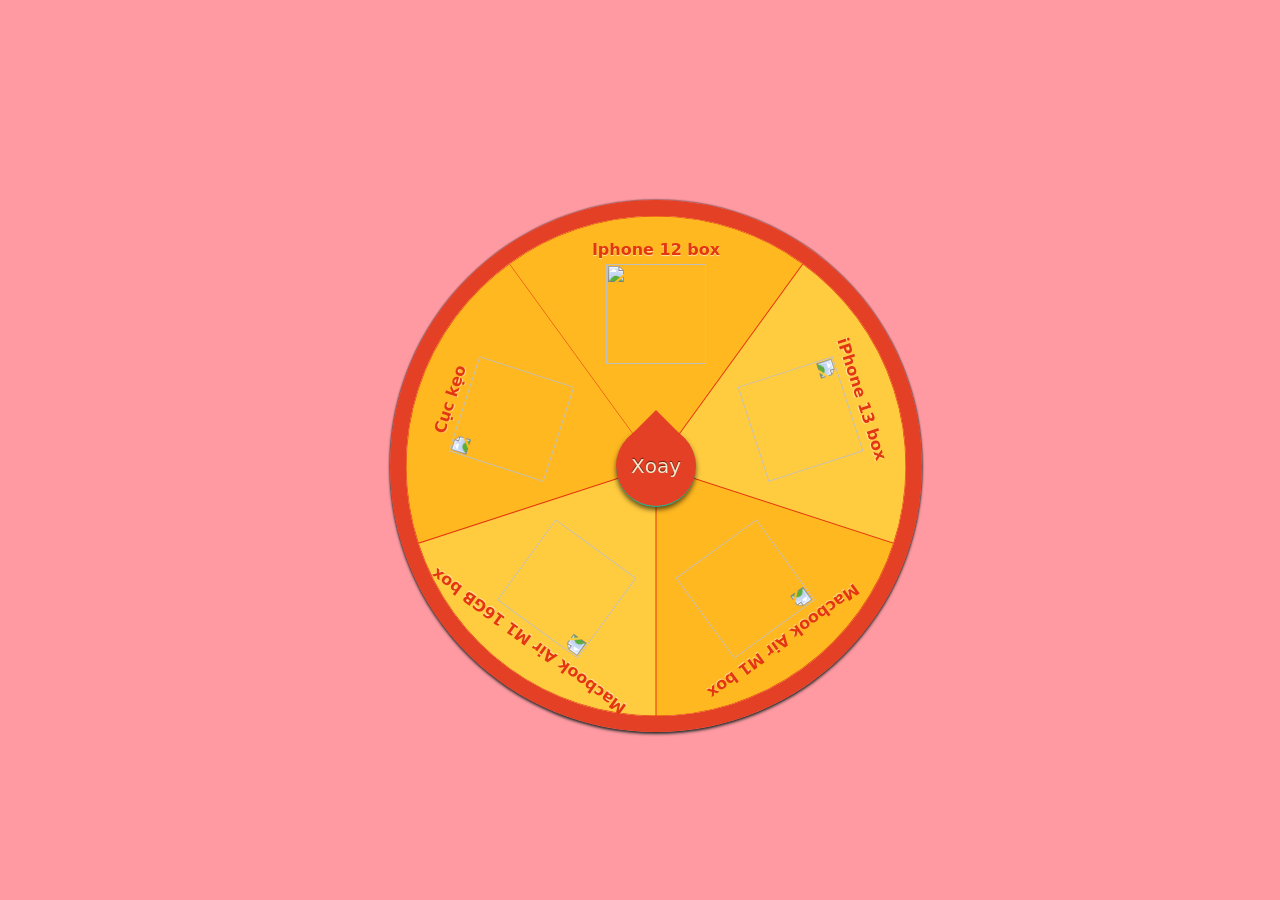
==== commit b975ed3d: "Update index.html" ====
--- a/index.html
+++ b/index.html
@@ -52,7 +52,7 @@
                 percentpage: 0.2 // 10%
               },
               {
-                text: "Ipad box",
+                text: "Macbook Air M1 16GB box",
                 img: "https://i.ytimg.com/vi/fHwFkYZi-uQ/hq720.jpg?sqp=-oaymwEhCK4FEIIDSFryq4qpAxMIARUAAAAAGAElAADIQj0AgKJD&rs=AOn4CLA6bpD-Mb605tuadlKJPqqP9rCrWA",
                 number: 1,
                 percentpage: 0.2 // 24%
